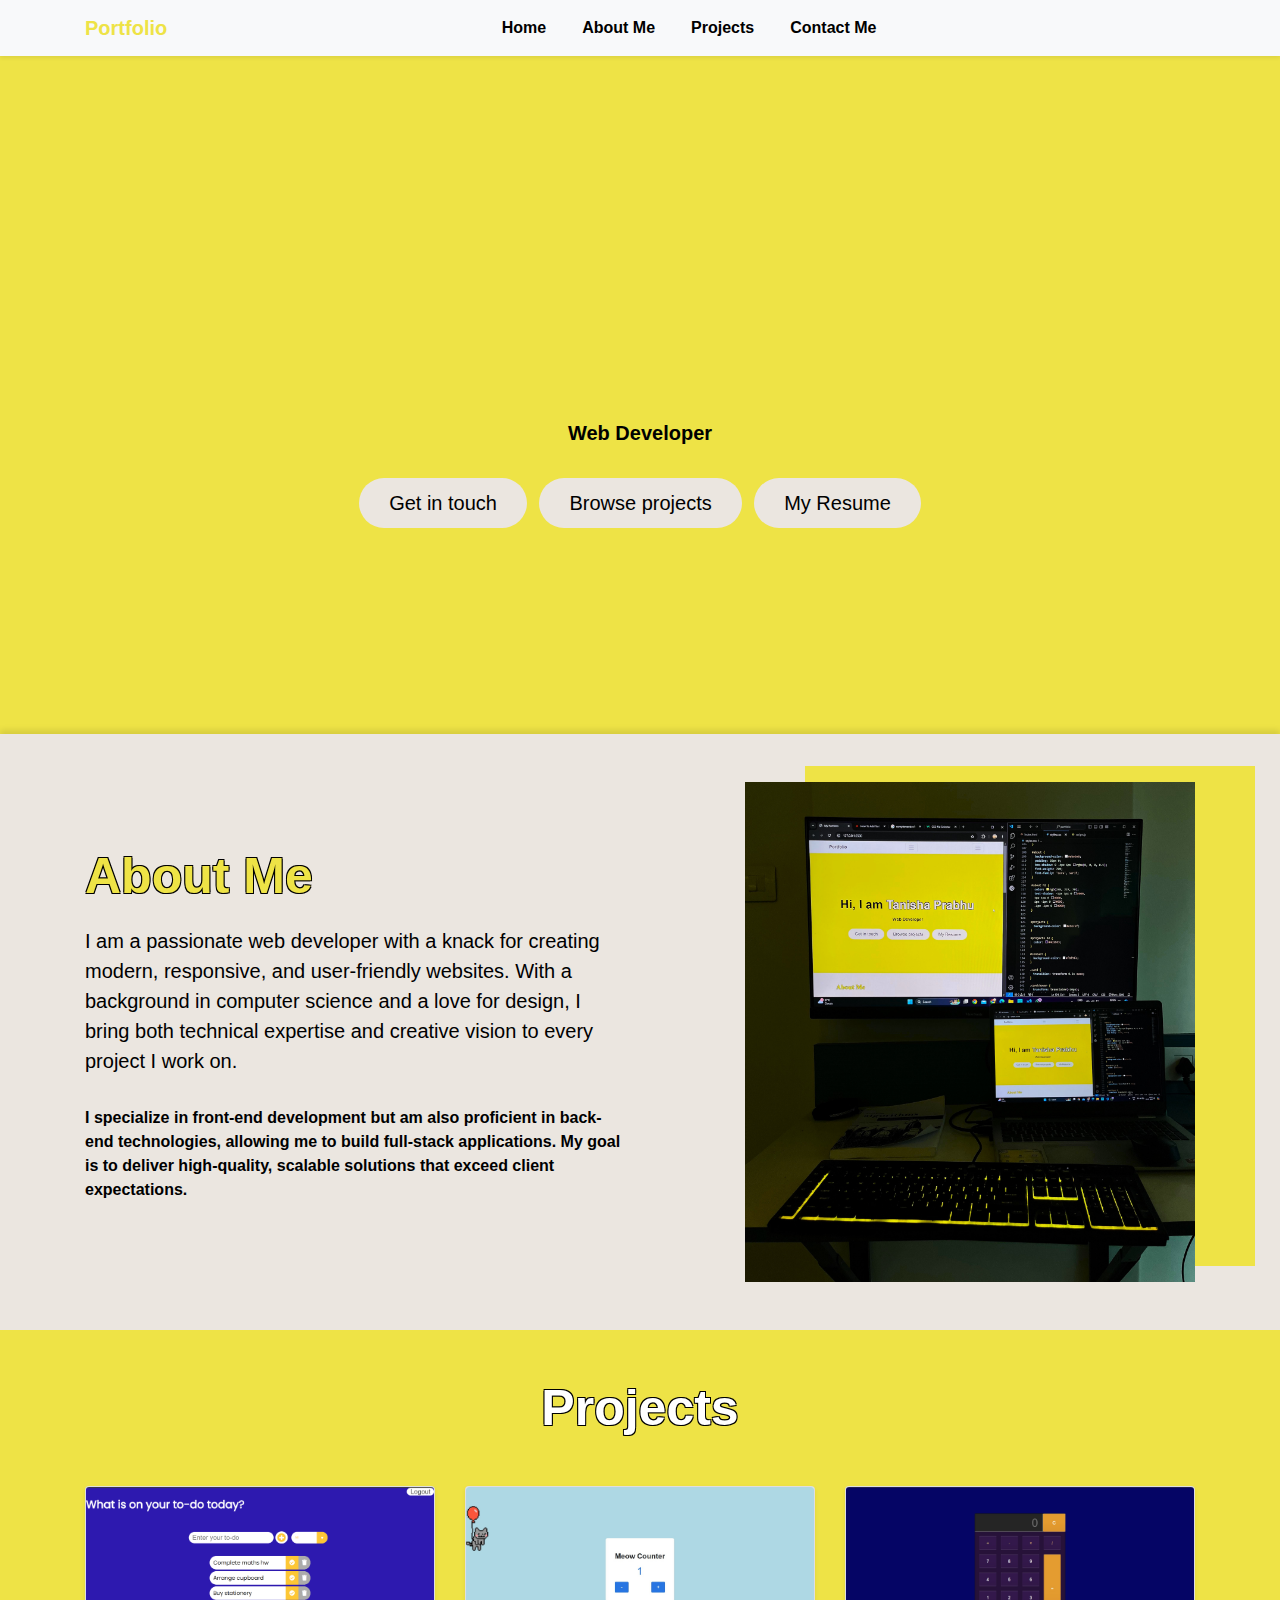
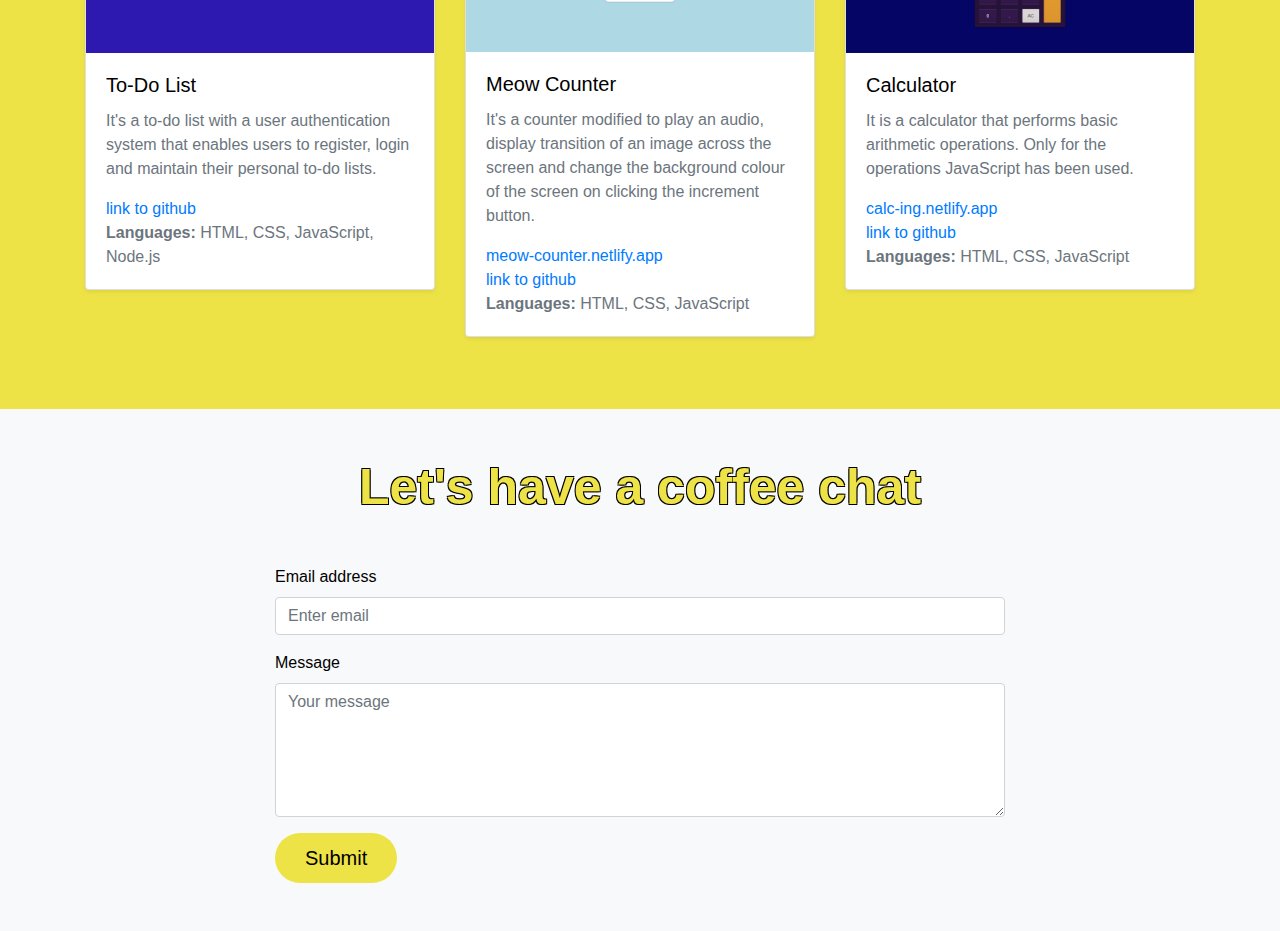
==== index.html @ feec142a "Initial commit" ====
<!DOCTYPE html>
<html lang="en">
<!--Pending things:2.Resume linked 3.repository,site -->

<head>
    <meta charset="UTF-8">
    <meta name="viewport" content="width=device-width, initial-scale=1.0">
    <title>My Portfolio</title>
    <link href="https://maxcdn.bootstrapcdn.com/bootstrap/4.5.2/css/bootstrap.min.css" rel="stylesheet">
    <link rel="stylesheet" href="styles.css">
</head>

<body>


    <!-- Navbar -->
    <nav class="navbar navbar-expand-lg navbar-light bg-light shadow-sm">
        <div class="container">
            <a class="navbar-brand" href="#">Portfolio</a>


            <button class="navbar-toggler" type="button" data-toggle="collapse" data-target="#navbarNav"
                aria-controls="navbarNav" aria-expanded="false" aria-label="Toggle navigation">
                <span class="navbar-toggler-icon"></span>
            </button>
            <div class="collapse navbar-collapse justify-content-center" id="navbarNav">
                <ul class="navbar-nav">
                    <li class="nav-item">
                        <a class="nav-link" href="#">Home</a>
                    </li>
                    <li class="nav-item">
                        <a class="nav-link" href="#about">About Me</a>
                    </li>
                    <li class="nav-item">
                        <a class="nav-link" href="#projects">Projects</a>
                    </li>
                    <li class="nav-item">
                        <a class="nav-link" href="#contact">Contact Me</a>
                    </li>
                </ul>
            </div>
        </div>
    </nav>

    <!-- Main Section -->
    <div class="container mt-5 d-flex justify-content-center align-items-center" style="height: 70vh;">
        <div class="row text-center">
            <div class="col-md-12">
                <h1 class="display-4">Hi, I am <span class="text-highlight" id="name">Tanisha Prabhu</span></h1>
                <!--<img src="3 dots.gif" ></img>-->
                <p class="lead font-weight-bold">Web Developer</p>
                <div class="mt-4">
                    <a href="#contact" class="btn btn-primary btn-lg mr-2 mb-2">Get in touch</a>
                    <a href="#projects" class="btn btn-secondary btn-lg mr-2 mb-2">Browse projects</a>
                    <a href="#" class="btn btn-info btn-lg mb-2">My Resume</a>
                </div>
            </div>
        </div>
    </div>

    <!-- About Section -->
    <!-- About Section -->
    <section id="about" class="py-5">
        <div class="container">
            <div class="row align-items-center">
                <div class="col-md-6">
                    <h2 class="text-highlight">About Me</h2>
                    <p class="lead">I am a passionate web developer with a knack for creating modern, responsive, and
                        user-friendly websites. With a background in computer science and a love for design, I bring
                        both technical expertise and creative vision to every project I work on.</p>
                    <p>I specialize in front-end development but am also proficient in back-end technologies, allowing
                        me to build full-stack applications. My goal is to deliver high-quality, scalable solutions that
                        exceed client expectations.</p>
                </div>
                <div class="col-md-6 text-right">
                    <div class="img-container">
                        <img src="setup1.jpg" alt="setup" width="450" height="500">

                    </div>
                </div>
            </div>
        </div>
    </section>

    <!-- Projects Section -->
    <section id="projects" class="py-5">
        <div class="container">
            <h2 class="text-highlight text-center mb-5">Projects</h2>
            <div class="row">
                <!-- Project 1 -->
                <div class="col-md-4">
                    <div class="card mb-4 shadow-sm">
                        <img src="p1.1.png" id="imgs" class="card-img-top" alt="Project 1">
                        <div class="card-body">
                            <h5 class="card-title">To-Do List</h5>
                            <p class="card-text">It's a to-do list with a user authentication system that enables users
                                to register, login and maintain their personal to-do lists.</p>
                            <a href="https://github.com/tanprabhu/to_do-list">link to github</a>
                            <p class="card-text"><strong>Languages:</strong> HTML, CSS, JavaScript, Node.js</p>
                        </div>
                    </div>
                </div>
                <!-- Project 2 -->
                <div class="col-md-4">
                    <div class="card mb-4 shadow-sm">
                        <img src="meowcounter.jpg" id="imgs" class="card-img-top" alt="Project 2">
                        <div class="card-body">
                            <h5 class="card-title">Meow Counter</h5>
                            <p class="card-text">It's a counter modified to play an audio, display transition of an
                                image across the screen and change the background colour of the screen on clicking the
                                increment button.</p>
                            <a href="https://meow-counter.netlify.app/">meow-counter.netlify.app</a><br>
                            <a href="https://github.com/tanprabhu/meow-counter">link to github</a>
                            <p class="card-text"><strong>Languages:</strong> HTML, CSS, JavaScript</p>
                        </div>
                    </div>
                </div>
                <!-- Project 3 -->
                <div class="col-md-4">
                    <div class="card mb-4 shadow-sm">
                        <img src="calc.jpg" class="card-img-top" alt="Project 3" id="imgs">
                        <div class="card-body">
                            <h5 class="card-title">Calculator</h5>
                            <p class="card-text">It is a calculator that performs basic arithmetic operations. Only for
                                the operations JavaScript has been used.</p>
                            <a href="https://calc-ing.netlify.app/">calc-ing.netlify.app</a><br>
                            <a href="https://github.com/tanprabhu/calc">link to github</a>
                            <p class="card-text"><strong>Languages:</strong> HTML, CSS, JavaScript</p>
                        </div>
                    </div>
                </div>
            </div>
        </div>
    </section>

    <!-- Contact Section -->
    <section id="contact" class="py-5">
        <div class="container">
            <h2 class="text-highlight text-center mb-5" id="coffee">Let's have a coffee chat</h2>
            <div class="row justify-content-center">
                <div class="col-md-8">
                    <form>
                        <div class="form-group">
                            <label for="email">Email address</label>
                            <input type="email" class="form-control" id="email" aria-describedby="emailHelp"
                                placeholder="Enter email">
                        </div>
                        <div class="form-group">
                            <label for="message">Message</label>
                            <textarea class="form-control" id="message" rows="5" placeholder="Your message"></textarea>
                        </div>
                        <button type="submit" class="btn btn-primary btn-lg" id="submit">Submit</button>
                    </form>
                </div>
            </div>
        </div>
    </section>

    <script src="https://code.jquery.com/jquery-3.5.1.slim.min.js"></script>
    <script src="https://cdn.jsdelivr.net/npm/@popperjs/core@2.9.2/dist/umd/popper.min.js"></script>
    <script src="https://maxcdn.bootstrapcdn.com/bootstrap/4.5.2/js/bootstrap.min.js"></script>

</body>

</html>
---- styles.css ----
body {
  background-color: rgb(238, 227, 70);
  color: black;
  font-family: 'Roboto', sans-serif;
  transition: background-color 0.3s, color 0.3s;
}

.navbar {
  background-color: whitesmoke;
  box-shadow: 0 4px 6px rgba(0, 0, 0, 0.1);
}

.navbar-brand {
  font-weight: bold;
  color: rgb(238, 227, 70) !important;
}

.navbar-nav .nav-link {
  color: black !important;
  font-weight: 700;
  margin: 0 10px;
}

.navbar-nav .nav-link:hover {
  color: rgb(238, 227, 70) !important;
  font-weight: 700;
}

#name{
  text-shadow: -2px 2px 0 #000,
  2px 2px 0 #000,
  2px -2px 0 #000,
  -2px -2px 0 #000;
}
.text-highlight {
  color:#ebe6e0 ; 
 
}


h1.display-4, h2 {
  font-weight: bold;
  font-size:80px;
  margin-bottom: 20px;
}

h1.display-4{
  overflow: hidden;
  white-space: nowrap;
  width: 0;
  animation: typing;
  animation-duration: 2s;
  animation-timing-function: steps(30, end);
  animation-fill-mode: forwards;
}

@keyframes typing {
  from { width: 0 }
  to { width: 100% }
}

p.lead {
  font-size: 600;
  margin-bottom: 30px;
}

.btn-lg {
  border-radius: 25px;
  padding: 10px 30px;
  transition: all 0.3s;
}

.btn-primary {
  background-color: #ebe6e0;
  border: none;
  color:black;
}

.btn-primary:hover {
  background-color:rgb(238, 227, 70);
  color:white;
  font-weight: 500;

}

.btn-secondary {
  background-color: #ebe6e0;
  border: none;
  color:black;
}

.btn-secondary:hover {
  background-color:rgb(238, 227, 70);
  color:white;
  font-weight: 500;
}

.btn-info {
  background-color: #ebe6e0;
  border: none;
  color:black;
}

.btn-info:hover {
  background-color:rgb(238, 227, 70);
  color:white;
  font-weight: 500;
}

#about {
  background-color: #ebe6e0;
  padding: 60px 0;
  box-shadow: 0 -4px 6px rgba(0, 0, 0, 0.1);
  font-weight: 700;
  
}

#about h2 {
  color: rgb(238, 227, 70);
  font-size:50px;
  text-shadow: -1px 1px 0 #000,
  1px 1px 0 #000,
  1px -1px 0 #000,
  -1px -1px 0 #000;
 
}

#about img{
  border-radius: 0;
  box-shadow: 60px -16px rgb(238, 227, 70);
  
}

#projects {
  background-color: rgb(238, 227, 70);
}

#projects h2 {
  color: white;
  font-size:50px;
  text-shadow: -1px 1px 0 #000,
  1px 1px 0 #000,
  1px -1px 0 #000,
  -1px -1px 0 #000;
}

#contact {
  background-color: #f8f9fa;
}

.card {
  transition: transform 0.3s ease;
}

.card:hover {
  transform: translateY(-10px);
  box-shadow: 0 16px 32px rgba(0, 0, 0, 0.15);
}

.card-title {
  color: black;
}

.card-text {
  color: #6c757d;
}

#coffee{
  color:rgb(238, 227, 70);
  font-size:50px;
  text-shadow: -1px 1px 0 #000,
  1px 1px 0 #000,
  1px -1px 0 #000,
  -1px -1px 0 #000;
}

#submit{
  background-color:rgb(238, 227, 70) ;

}
#submit:hover {
  background-color:white;
  color:black;
  font-weight: 500;
}
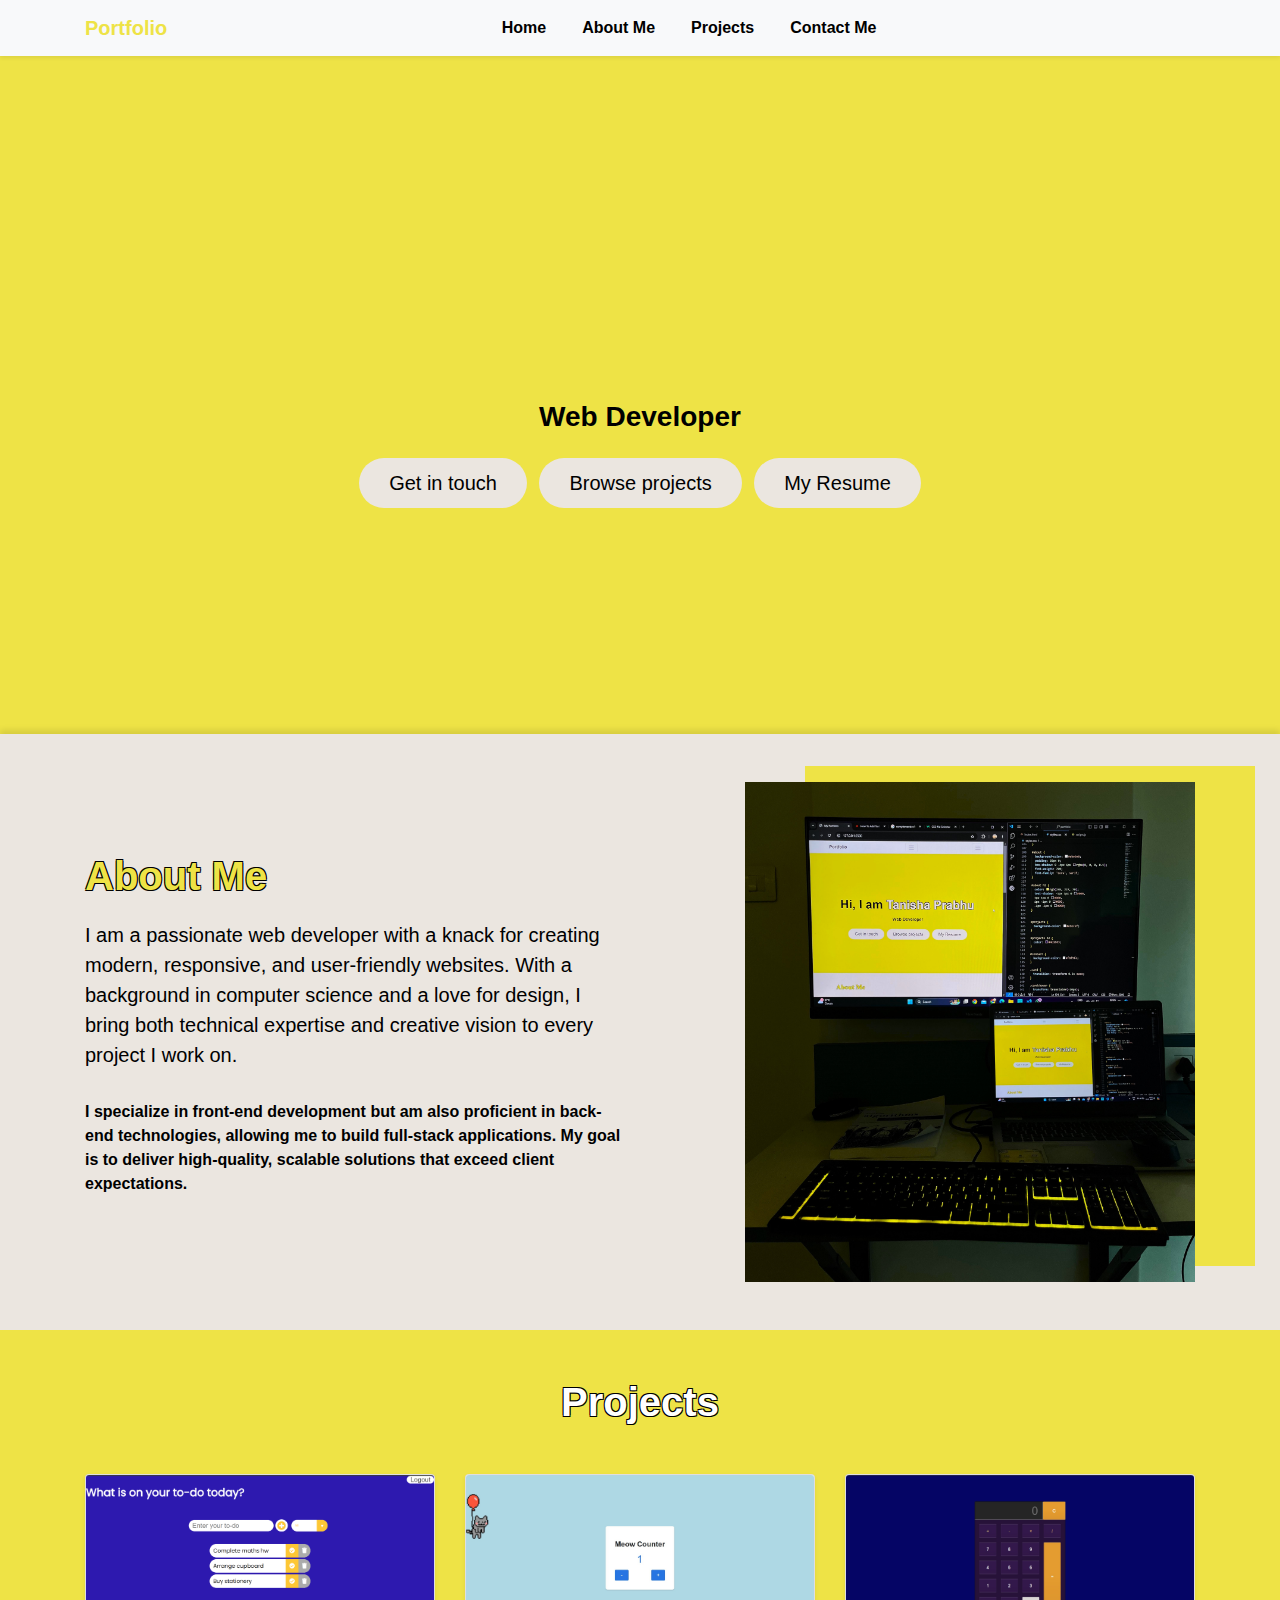
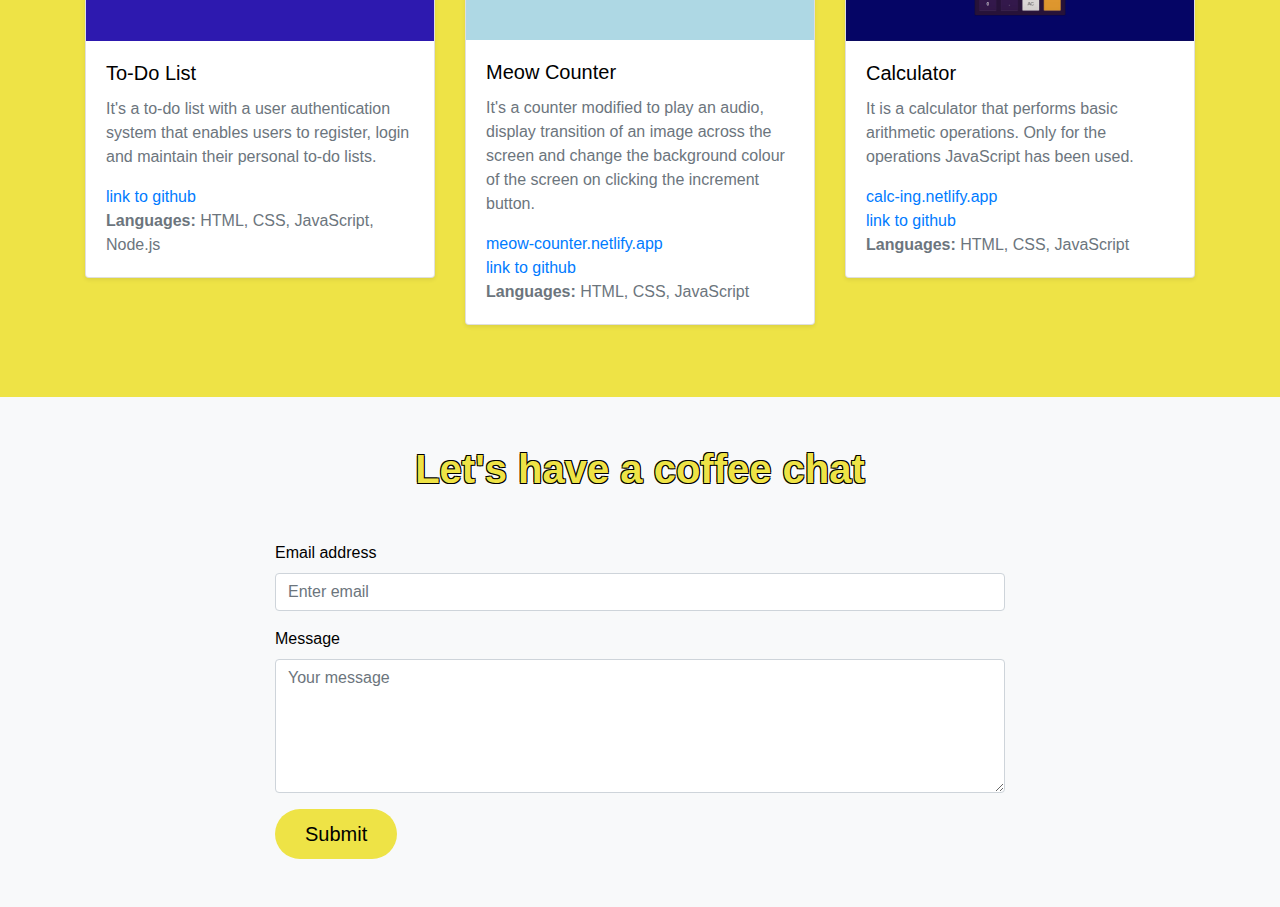
==== commit aeb27ec8: "Update index.html" ====
--- a/index.html
+++ b/index.html
@@ -1,6 +1,5 @@
 <!DOCTYPE html>
 <html lang="en">
-<!--Pending things:2.Resume linked 3.repository,site -->
 
 <head>
     <meta charset="UTF-8">
@@ -47,18 +46,17 @@
         <div class="row text-center">
             <div class="col-md-12">
                 <h1 class="display-4">Hi, I am <span class="text-highlight" id="name">Tanisha Prabhu</span></h1>
-                <!--<img src="3 dots.gif" ></img>-->
-                <p class="lead font-weight-bold">Web Developer</p>
+                <p ><h3><b>Web Developer</b></h3></p>
                 <div class="mt-4">
                     <a href="#contact" class="btn btn-primary btn-lg mr-2 mb-2">Get in touch</a>
                     <a href="#projects" class="btn btn-secondary btn-lg mr-2 mb-2">Browse projects</a>
-                    <a href="#" class="btn btn-info btn-lg mb-2">My Resume</a>
+                    <a href="Tanisha Prabhu Resume.pdf" target="_blank" class="btn btn-info btn-lg mb-2">My Resume</a>
                 </div>
             </div>
         </div>
     </div>
 
-    <!-- About Section -->
+
     <!-- About Section -->
     <section id="about" class="py-5">
         <div class="container">
@@ -87,7 +85,7 @@
         <div class="container">
             <h2 class="text-highlight text-center mb-5">Projects</h2>
             <div class="row">
-                <!-- Project 1 -->
+
                 <div class="col-md-4">
                     <div class="card mb-4 shadow-sm">
                         <img src="p1.1.png" id="imgs" class="card-img-top" alt="Project 1">
@@ -100,7 +98,7 @@
                         </div>
                     </div>
                 </div>
-                <!-- Project 2 -->
+
                 <div class="col-md-4">
                     <div class="card mb-4 shadow-sm">
                         <img src="meowcounter.jpg" id="imgs" class="card-img-top" alt="Project 2">
@@ -115,7 +113,7 @@
                         </div>
                     </div>
                 </div>
-                <!-- Project 3 -->
+
                 <div class="col-md-4">
                     <div class="card mb-4 shadow-sm">
                         <img src="calc.jpg" class="card-img-top" alt="Project 3" id="imgs">
@@ -162,4 +160,4 @@
 
 </body>
 
-</html>+</html>
--- a/styles.css
+++ b/styles.css
@@ -26,25 +26,25 @@
   font-weight: 700;
 }
 
-#name{
-  text-shadow: -2px 2px 0 #000,
-  2px 2px 0 #000,
-  2px -2px 0 #000,
-  -2px -2px 0 #000;
-}
+#name {
+  text-shadow: -1.5px 1.5px 0 #000,
+                1.5px 1.5px 0 #000,
+                1.5px -1.5px 0 #000,
+               -1.5px -1.5px 0 #000;
+}
+
 .text-highlight {
-  color:#ebe6e0 ; 
- 
-}
-
-
-h1.display-4, h2 {
+  color: #ebe6e0;
+}
+
+h1.display-4,
+h2 {
   font-weight: bold;
-  font-size:80px;
   margin-bottom: 20px;
 }
 
-h1.display-4{
+h1.display-4 {
+  font-size: 3rem;
   overflow: hidden;
   white-space: nowrap;
   width: 0;
@@ -55,12 +55,17 @@
 }
 
 @keyframes typing {
-  from { width: 0 }
-  to { width: 100% }
+  from {
+    width: 0;
+  }
+
+  to {
+    width: 100%;
+  }
 }
 
 p.lead {
-  font-size: 600;
+  font-size: 1.25rem;
   margin-bottom: 30px;
 }
 
@@ -73,37 +78,36 @@
 .btn-primary {
   background-color: #ebe6e0;
   border: none;
-  color:black;
+  color: black;
 }
 
 .btn-primary:hover {
-  background-color:rgb(238, 227, 70);
-  color:white;
-  font-weight: 500;
-
+  background-color: rgb(238, 227, 70);
+  color: white;
+  font-weight: 500;
 }
 
 .btn-secondary {
   background-color: #ebe6e0;
   border: none;
-  color:black;
+  color: black;
 }
 
 .btn-secondary:hover {
-  background-color:rgb(238, 227, 70);
-  color:white;
+  background-color: rgb(238, 227, 70);
+  color: white;
   font-weight: 500;
 }
 
 .btn-info {
   background-color: #ebe6e0;
   border: none;
-  color:black;
+  color: black;
 }
 
 .btn-info:hover {
-  background-color:rgb(238, 227, 70);
-  color:white;
+  background-color: rgb(238, 227, 70);
+  color: white;
   font-weight: 500;
 }
 
@@ -112,23 +116,20 @@
   padding: 60px 0;
   box-shadow: 0 -4px 6px rgba(0, 0, 0, 0.1);
   font-weight: 700;
-  
 }
 
 #about h2 {
   color: rgb(238, 227, 70);
-  font-size:50px;
+  font-size: 2.5rem;
   text-shadow: -1px 1px 0 #000,
-  1px 1px 0 #000,
-  1px -1px 0 #000,
-  -1px -1px 0 #000;
- 
-}
-
-#about img{
+    1px 1px 0 #000,
+    1px -1px 0 #000,
+    -1px -1px 0 #000;
+}
+
+#about img {
   border-radius: 0;
   box-shadow: 60px -16px rgb(238, 227, 70);
-  
 }
 
 #projects {
@@ -137,11 +138,11 @@
 
 #projects h2 {
   color: white;
-  font-size:50px;
+  font-size: 2.5rem;
   text-shadow: -1px 1px 0 #000,
-  1px 1px 0 #000,
-  1px -1px 0 #000,
-  -1px -1px 0 #000;
+    1px 1px 0 #000,
+    1px -1px 0 #000,
+    -1px -1px 0 #000;
 }
 
 #contact {
@@ -165,21 +166,83 @@
   color: #6c757d;
 }
 
-#coffee{
-  color:rgb(238, 227, 70);
-  font-size:50px;
+#coffee {
+  color: rgb(238, 227, 70);
+  font-size: 2.5rem;
   text-shadow: -1px 1px 0 #000,
-  1px 1px 0 #000,
-  1px -1px 0 #000,
-  -1px -1px 0 #000;
-}
-
-#submit{
-  background-color:rgb(238, 227, 70) ;
-
-}
+    1px 1px 0 #000,
+    1px -1px 0 #000,
+    -1px -1px 0 #000;
+}
+
+#submit {
+  background-color: rgb(238, 227, 70);
+}
+
 #submit:hover {
-  background-color:white;
-  color:black;
-  font-weight: 500;
-}+  background-color: white;
+  color: black;
+  font-weight: 500;
+}
+
+/* Responsive Styles */
+@media (max-width: 1200px) {
+  h1.display-4 {
+    font-size: 2.5rem;
+  }
+
+  #about h2,
+  #projects h2,
+  #coffee {
+    font-size: 2rem;
+  }
+}
+
+@media (max-width: 992px) {
+  h1.display-4 {
+    font-size: 2rem;
+  }
+
+  #about h2,
+  #projects h2,
+  #coffee {
+    font-size: 1.75rem;
+  }
+}
+
+@media (max-width: 768px) {
+  h1.display-4 {
+    font-size: 1.5rem;
+  }
+
+  #about h2,
+  #projects h2,
+  #coffee {
+    font-size: 1.5rem;
+  }
+
+  .btn-lg {
+    padding: 8px 20px;
+  }
+
+  .container {
+    padding-left: 15px;
+    padding-right: 15px;
+  }
+}
+
+@media (max-width: 576px) {
+  h1.display-4 {
+    font-size: 1.25rem;
+  }
+
+  #about h2,
+  #projects h2,
+  #coffee {
+    font-size: 1.25rem;
+  }
+
+  .btn-lg {
+    padding: 6px 15px;
+  }
+}
